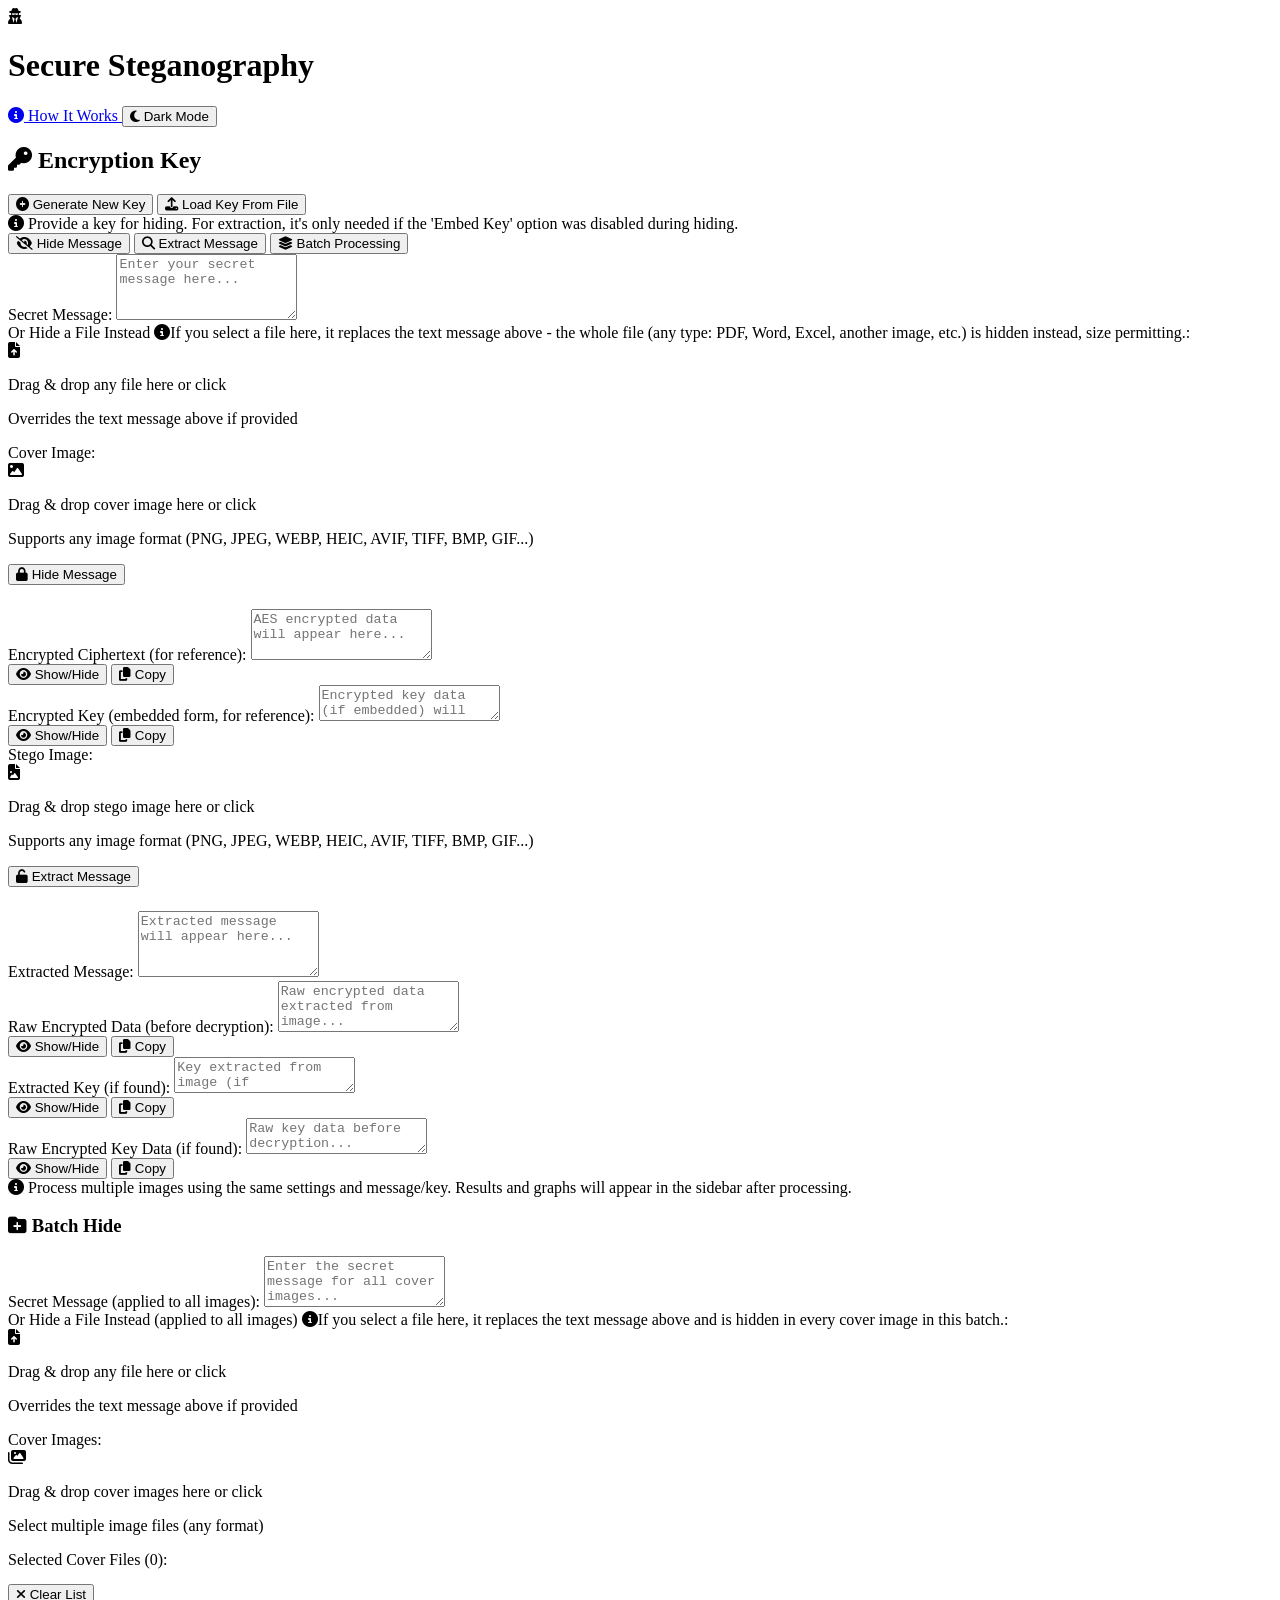
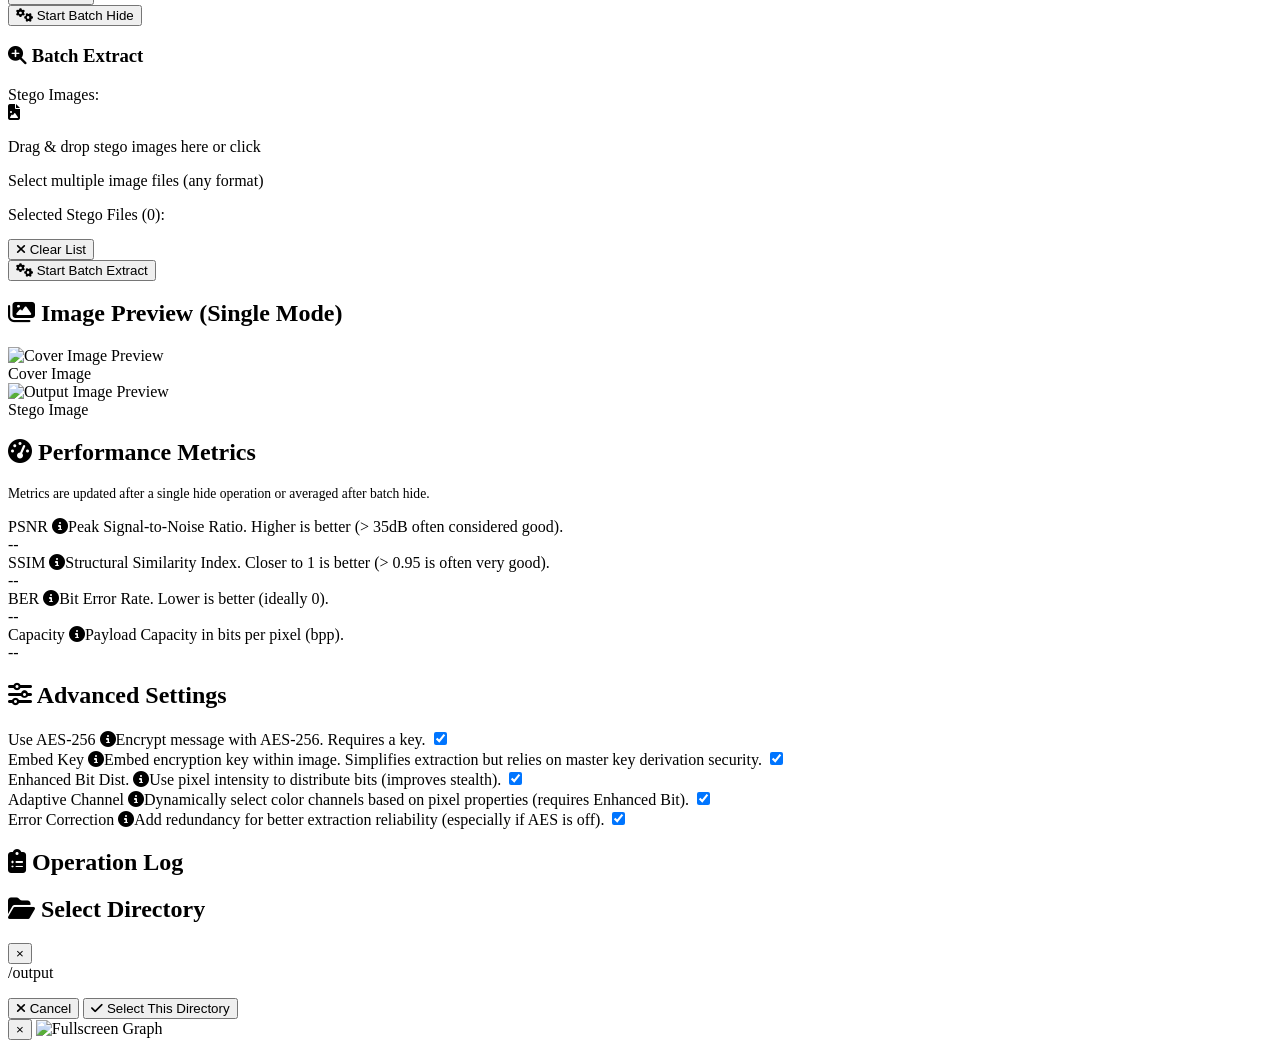
==== app/templates/index.html @ e8a730fd "Application Ready for Deployment" ====
<!DOCTYPE html>
<html lang="en">
<head>
  <meta charset="UTF-8">
  <meta name="viewport" content="width=device-width, initial-scale=1.0">
  <title>Enhanced Secure Message Steganography</title>
  <link href="https://cdnjs.cloudflare.com/ajax/libs/font-awesome/6.4.0/css/all.min.css" rel="stylesheet">
  <link rel="preconnect" href="https://fonts.googleapis.com">
  <link rel="preconnect" href="https://fonts.gstatic.com" crossorigin>
  <link href="https://fonts.googleapis.com/css2?family=Inter:wght@400;500;600;700&display=swap" rel="stylesheet">
  <link href="/static/css/styles.css" rel="stylesheet"> <!-- Link to the CSS file -->
</head>
<body>
  <div class="container">
    <header>
      <div class="logo">
        <i class="fas fa-user-secret logo-icon"></i>
        <h1>Secure Steganography</h1>
      </div>
      <div class="header-buttons">
        <a href="/explanation" class="info-button">
          <i class="fas fa-info-circle"></i>
          <span>How It Works</span>
        </a>
        <button class="theme-toggle" id="themeToggle">
          <i class="fas fa-moon"></i>
          <span>Dark Mode</span>
        </button>
      </div>
    </header>

    <main>
      <div class="main-content">

        <!-- Key Management Card -->
        <div class="card">
          <h2><i class="fas fa-key"></i> Encryption Key</h2>
          <div class="button-group">
            <button id="generateKey"><i class="fas fa-plus-circle"></i> Generate New Key</button>
            <button class="secondary" id="loadKey"><i class="fas fa-upload"></i> Load Key From File</button>
          </div>

          <div class="key-display-container" id="keyDisplayContainer" style="display: none;">
            <label for="currentKey">Current Key:</label>
            <div class="key-display-wrapper">
              <input type="password" id="currentKey" class="key-display" readonly>
              <button id="toggleKeyVisibility" class="small"><i class="fas fa-eye"></i></button>
            </div>
            <div class="key-actions">
              <button class="secondary small" id="copyKey"><i class="fas fa-copy"></i> Copy Key</button>
            </div>
          </div>

          <div id="keyStatus" style="margin-top: 0.8rem; font-size: 0.9rem; display: none;">
            <!-- Status updated by JS -->
            </div>

          <div class="info-callout">
            <i class="fas fa-info-circle"></i> Provide a key for hiding. For extraction, it's only needed if the 'Embed Key' option was disabled during hiding.
          </div>
        </div>

        <!-- Tabs Card -->
        <div class="card">
          <div class="tabs">
            <button class="tab-button active" data-tab="hideTabContent"><i class="fas fa-eye-slash"></i> Hide Message</button>
            <button class="tab-button" data-tab="extractTabContent"><i class="fas fa-search"></i> Extract Message</button>
            <button class="tab-button" data-tab="batchTabContent"><i class="fas fa-layer-group"></i> Batch Processing</button>
          </div>

          <!-- Hide Tab Content -->
          <div class="tab-content active" id="hideTabContent">
             <div class="form-group">
               <label for="message">Secret Message:</label>
               <textarea id="message" rows="4" placeholder="Enter your secret message here..."></textarea>
             </div>
             <div class="form-group">
                 <label>Or Hide a File Instead <span class="tooltip"><i class="fas fa-info-circle"></i><span class="tooltip-text">If you select a file here, it replaces the text message above - the whole file (any type: PDF, Word, Excel, another image, etc.) is hidden instead, size permitting.</span></span>:</label>
                 <div class="file-input-wrapper" id="payloadDropArea">
                     <i class="fas fa-file-upload"></i>
                     <p>Drag & drop any file here or click</p>
                     <p class="file-info">Overrides the text message above if provided</p>
                     <input type="file" id="payloadFileInput" style="display: none;">
                 </div>
                 <div id="payloadFileDisplay" class="file-display" style="display: none;">
                     <i class="fas fa-check-circle"></i><span id="payloadFilename"></span>
                     <button class="secondary small" id="clearPayloadFile" style="margin-left: auto;"><i class="fas fa-times"></i></button>
                 </div>
             </div>
             <div class="form-group">
                 <label>Cover Image:</label>
                 <div class="file-input-wrapper" id="coverDropArea">
                     <i class="fas fa-image"></i>
                     <p>Drag & drop cover image here or click</p>
                     <p class="file-info">Supports any image format (PNG, JPEG, WEBP, HEIC, AVIF, TIFF, BMP, GIF...)</p>
                     <input type="file" id="coverFileInput" accept="image/*" style="display: none;">
                 </div>
                 <div id="coverFileDisplay" class="file-display" style="display: none;">
                     <i class="fas fa-check-circle"></i><span id="coverFilename"></span>
                 </div>
             </div>
             <div class="form-group" style="display: none;">
                <label>Output Directory:</label>
                <div class="input-group">
                  <input type="text" id="outputPath" placeholder="Select directory to save stego image..." readonly>
                  <button class="secondary" id="browseOutput"><i class="fas fa-folder-open"></i> Browse</button>
                </div>
             </div>
             <button id="hideMessage"><i class="fas fa-lock"></i> Hide Message</button>
             <div class="progress-container" id="hideProgress" style="display: none;">
               <div class="progress-bar"><div class="progress" id="hideProgressBar"></div></div>
               <div class="progress-text" id="hideProgressText">0%</div>
             </div>
             <div class="form-group" style="margin-top: 1.5rem;">
                 <label for="encryptedMessage">Encrypted Ciphertext (for reference):</label>
                 <textarea id="encryptedMessage" rows="3" placeholder="AES encrypted data will appear here..." readonly></textarea>
                 <div class="textarea-actions">
                     <button class="secondary small" id="toggleEncryptedVisibility"><i class="fas fa-eye"></i> Show/Hide</button>
                     <button class="secondary small" id="copyEncrypted"><i class="fas fa-copy"></i> Copy</button>
                 </div>
             </div>
             <div class="form-group">
                 <label for="encryptedKey">Encrypted Key (embedded form, for reference):</label>
                 <textarea id="encryptedKey" rows="2" placeholder="Encrypted key data (if embedded) will appear here..." readonly></textarea>
                  <div class="textarea-actions">
                     <button class="secondary small" id="toggleEncryptedKeyVisibility"><i class="fas fa-eye"></i> Show/Hide</button>
                     <button class="secondary small" id="copyEncryptedKey"><i class="fas fa-copy"></i> Copy</button>
                 </div>
             </div>
          </div>

          <!-- Extract Tab Content -->
          <div class="tab-content" id="extractTabContent">
              <div class="form-group">
                 <label>Stego Image:</label>
                  <div class="file-input-wrapper" id="stegoDropArea">
                     <i class="fas fa-file-image"></i>
                     <p>Drag & drop stego image here or click</p>
                     <p class="file-info">Supports any image format (PNG, JPEG, WEBP, HEIC, AVIF, TIFF, BMP, GIF...)</p>
                      <input type="file" id="stegoFileInput" accept="image/*" style="display: none;">
                 </div>
                  <div id="stegoFileDisplay" class="file-display" style="display: none;">
                     <i class="fas fa-check-circle"></i><span id="stegoFilename"></span>
                 </div>
             </div>
             <button id="extractMessage"><i class="fas fa-unlock"></i> Extract Message</button>
             <div class="progress-container" id="extractProgress" style="display: none;">
               <div class="progress-bar"><div class="progress" id="extractProgressBar"></div></div>
               <div class="progress-text" id="extractProgressText">0%</div>
             </div>
             <div class="form-group" style="margin-top: 1.5rem;">
                 <label>Extracted Message:</label>
                 <textarea id="extractedText" rows="4" placeholder="Extracted message will appear here..." readonly></textarea>
             </div>
             <div class="form-group" id="extractedFileContainer" style="display: none;">
                 <label>Extracted File:</label>
                 <div class="file-display" style="display: flex;">
                     <i class="fas fa-file-alt"></i><span id="extractedFileInfo"></span>
                     <button class="secondary small" id="downloadExtractedFile" style="margin-left: auto;"><i class="fas fa-download"></i> Download</button>
                 </div>
             </div>
             <div class="form-group">
                 <label for="encryptedExtracted">Raw Encrypted Data (before decryption):</label>
                 <textarea id="encryptedExtracted" rows="3" placeholder="Raw encrypted data extracted from image..." readonly></textarea>
                  <div class="textarea-actions">
                     <button class="secondary small" id="toggleEncryptedExtractedVisibility"><i class="fas fa-eye"></i> Show/Hide</button>
                     <button class="secondary small" id="copyEncryptedExtracted"><i class="fas fa-copy"></i> Copy</button>
                 </div>
             </div>
             <div class="form-group">
                 <label for="extractedKey">Extracted Key (if found):</label>
                 <textarea id="extractedKey" rows="2" placeholder="Key extracted from image (if embedded)..." readonly></textarea>
                  <div class="textarea-actions">
                     <button class="secondary small" id="toggleExtractedKeyVisibility"><i class="fas fa-eye"></i> Show/Hide</button>
                     <button class="secondary small" id="copyExtractedKey"><i class="fas fa-copy"></i> Copy</button>
                 </div>
             </div>
              <div class="form-group">
                 <label for="rawEncryptedKey">Raw Encrypted Key Data (if found):</label>
                 <textarea id="rawEncryptedKey" rows="2" placeholder="Raw key data before decryption..." readonly></textarea>
                  <div class="textarea-actions">
                     <button class="secondary small" id="toggleRawKeyVisibility"><i class="fas fa-eye"></i> Show/Hide</button>
                     <button class="secondary small" id="copyRawKey"><i class="fas fa-copy"></i> Copy</button>
                 </div>
             </div>
          </div>

          <!-- Batch Processing Tab Content -->
          <div class="tab-content" id="batchTabContent">
            <div class="info-callout"><i class="fas fa-info-circle"></i> Process multiple images using the same settings and message/key. Results and graphs will appear in the sidebar after processing.</div>

            <div class="batch-section">
                <h3><i class="fas fa-folder-plus"></i> Batch Hide</h3>
                <div class="form-group">
                    <label for="batchMessage">Secret Message (applied to all images):</label>
                    <textarea id="batchMessage" rows="3" placeholder="Enter the secret message for all cover images..."></textarea>
                </div>
                <div class="form-group">
                    <label>Or Hide a File Instead (applied to all images) <span class="tooltip"><i class="fas fa-info-circle"></i><span class="tooltip-text">If you select a file here, it replaces the text message above and is hidden in every cover image in this batch.</span></span>:</label>
                    <div class="file-input-wrapper" id="batchPayloadDropArea">
                        <i class="fas fa-file-upload"></i>
                        <p>Drag & drop any file here or click</p>
                        <p class="file-info">Overrides the text message above if provided</p>
                        <input type="file" id="batchPayloadFileInput" style="display: none;">
                    </div>
                    <div id="batchPayloadFileDisplay" class="file-display" style="display: none;">
                        <i class="fas fa-check-circle"></i><span id="batchPayloadFilename"></span>
                        <button class="secondary small" id="clearBatchPayloadFile" style="margin-left: auto;"><i class="fas fa-times"></i></button>
                    </div>
                </div>
                <div class="form-group">
                    <label>Cover Images:</label>
                    <div class="file-input-wrapper" id="batchCoverDropArea">
                        <i class="fas fa-images"></i>
                        <p>Drag & drop cover images here or click</p>
                        <p class="file-info">Select multiple image files (any format)</p>
                        <input type="file" id="batchCoverInput" accept="image/*" multiple style="display: none;">
                    </div>
                    <label>Selected Cover Files (<span id="batchCoverFileCount">0</span>):</label>
                    <div class="file-list-container">
                        <ul id="batchCoverFileList"></ul>
                    </div>
                    <button class="secondary small" id="clearBatchCoverFiles" style="margin-top: -0.5rem;"><i class="fas fa-times"></i> Clear List</button>
                </div>
                 <div class="form-group" style="display: none;">
                   <label>Output Directory (for all generated images):</label>
                   <div class="input-group">
                     <input type="text" id="batchOutputPath" placeholder="Select directory to save stego images..." readonly>
                     <button class="secondary" id="batchBrowseOutput"><i class="fas fa-folder-open"></i> Browse</button>
                   </div>
                 </div>
                 <button id="startBatchHide"><i class="fas fa-cogs"></i> Start Batch Hide</button>

                 <div class="progress-container batch-progress-container" id="batchHideProgress" style="display: none;">
                   <div class="progress-bar"><div class="progress" id="batchHideProgressBar"></div></div>
                   <div class="progress-text" id="batchHideProgressText">Processing...</div>
                 </div>

                 <div class="batch-results-container" id="batchHideResultsContainer" style="display: none;">
                    <table class="batch-results-table">
                      <thead>
                        <tr>
                            <th>Filename</th>
                            <th>Status</th>
                            <th>Output Path</th>
                            <th>PSNR</th>
                            <th>SSIM</th>
                            <th>Capacity</th>
                            <th>BER</th>
                            <th>Msg</th>
                            <th>Key</th>
                            <th>EncMsg</th>
                            <th>EncKey</th>
                        </tr>
                    </thead>
                    <tbody id="batchHideResultsBody"></tbody>
                    </table>
                 </div>
            </div>

             <div class="batch-section">
                <h3><i class="fas fa-search-plus"></i> Batch Extract</h3>
                 <div class="form-group">
                    <label>Stego Images:</label>
                    <div class="file-input-wrapper" id="batchStegoDropArea">
                        <i class="fas fa-file-image"></i>
                        <p>Drag & drop stego images here or click</p>
                        <p class="file-info">Select multiple image files (any format)</p>
                         <input type="file" id="batchStegoInput" accept="image/*" multiple style="display: none;">
                    </div>
                     <label>Selected Stego Files (<span id="batchStegoFileCount">0</span>):</label>
                     <div class="file-list-container">
                         <ul id="batchStegoFileList"></ul>
                     </div>
                    <button class="secondary small" id="clearBatchStegoFiles" style="margin-top: -0.5rem;"><i class="fas fa-times"></i> Clear List</button>
                 </div>
                  <button id="startBatchExtract"><i class="fas fa-cogs"></i> Start Batch Extract</button>

                  <div class="progress-container batch-progress-container" id="batchExtractProgress" style="display: none;">
                    <div class="progress-bar"><div class="progress" id="batchExtractProgressBar"></div></div>
                    <div class="progress-text" id="batchExtractProgressText">Processing...</div>
                  </div>

                  <div class="batch-results-container" id="batchExtractResultsContainer" style="display: none;">
                     <table class="batch-results-table">
                      <thead>
                        <tr>
                            <th>Filename</th>
                            <th>Status</th>
                            <th>Extracted Msg</th>
                            <th>Extracted Key</th>
                            <th>Raw Enc. Msg</th>
                            <th>Raw Enc. Key</th>
                       </tr>
                    </thead>
                    <tbody id="batchExtractResultsBody"></tbody>
                     </table>
                  </div>
            </div>

          </div> <!-- End batchTabContent -->
        </div> <!-- End Tabs Card -->
      </div> <!-- End main-content -->

      <div class="sidebar">

        <!-- Preview Card -->
        <div class="card">
          <h2><i class="fas fa-images"></i> Image Preview (Single Mode)</h2>
          <div class="preview-container">
            <div class="preview-box">
              <img id="coverPreview" src="/api/placeholder/400/320" alt="Cover Image Preview">
              <div class="label">Cover Image</div>
            </div>
            <div class="preview-box">
              <img id="outputPreview" src="/api/placeholder/400/320" alt="Output Image Preview">
              <div class="label">Stego Image</div>
            </div>
          </div>
        </div>

        <!-- Performance Metrics Card -->
        <div class="card">
          <h2><i class="fas fa-tachometer-alt"></i> Performance Metrics</h2>
           <p style="font-size: 0.85rem; color: var(--medium-text); margin-bottom: 1rem;">Metrics are updated after a single hide operation or averaged after batch hide.</p>
          <div class="metrics">
            <div class="metric-card">
              <div class="metric-title">PSNR <span class="tooltip"><i class="fas fa-info-circle"></i><span class="tooltip-text">Peak Signal-to-Noise Ratio. Higher is better (> 35dB often considered good).</span></span></div>
              <div class="metric-value" id="psnrValue">--</div>
              <div class="metric-bar"><div class="metric-progress" id="psnrBar"></div></div>
            </div>
            <div class="metric-card">
              <div class="metric-title">SSIM <span class="tooltip"><i class="fas fa-info-circle"></i><span class="tooltip-text">Structural Similarity Index. Closer to 1 is better (> 0.95 is often very good).</span></span></div>
              <div class="metric-value" id="ssimValue">--</div>
              <div class="metric-bar"><div class="metric-progress" id="ssimBar"></div></div>
            </div>
            <div class="metric-card">
              <div class="metric-title">BER <span class="tooltip"><i class="fas fa-info-circle"></i><span class="tooltip-text">Bit Error Rate. Lower is better (ideally 0).</span></span></div>
              <div class="metric-value" id="berValue">--</div>
              <div class="metric-bar"><div class="metric-progress" id="berBar"></div></div>
            </div>
            <div class="metric-card">
              <div class="metric-title">Capacity <span class="tooltip"><i class="fas fa-info-circle"></i><span class="tooltip-text">Payload Capacity in bits per pixel (bpp).</span></span></div>
              <div class="metric-value" id="capacityValue">--</div>
              <div class="metric-bar"><div class="metric-progress" id="capacityBar"></div></div>
            </div>
          </div>
        </div> <!-- End Performance Metrics Card -->

        <!-- Batch Performance Graphs Card (Moved Here) -->
        <div class="card" id="batchGraphsCard" style="display: none;"> <!-- Initially hidden -->
           <h2><i class="fas fa-chart-area"></i> Batch Performance Analysis</h2>
           <div class="batch-graphs-content" id="batchGraphsContent">
              <div class="graph-slider-container" id="graphSliderContainer">
                  <!-- Initial Loading State -->
                  <div class="initial-loading-graphs">
                      <i class="fas fa-spinner fa-spin"></i> Generating graphs...
        </div>
                  <!-- Slider structure will be built here by JS -->
              </div>
           </div>
        </div> <!-- End Batch Performance Graphs Card -->

        <!-- Advanced Settings Card -->
        <div class="card">
          <h2><i class="fas fa-sliders-h"></i> Advanced Settings</h2>
          <div class="settings-grid">
             <div class="toggle-group">
                <span>Use AES-256 <span class="tooltip"><i class="fas fa-info-circle"></i><span class="tooltip-text">Encrypt message with AES-256. Requires a key.</span></span></span>
                <label class="toggle"><input type="checkbox" id="useAES" checked><span class="slider"></span></label>
            </div>
             <div class="toggle-group">
                <span>Embed Key <span class="tooltip"><i class="fas fa-info-circle"></i><span class="tooltip-text">Embed encryption key within image. Simplifies extraction but relies on master key derivation security.</span></span></span>
                <label class="toggle"><input type="checkbox" id="embedKey" checked><span class="slider"></span></label>
            </div>
             <div class="toggle-group">
                <span>Enhanced Bit Dist. <span class="tooltip"><i class="fas fa-info-circle"></i><span class="tooltip-text">Use pixel intensity to distribute bits (improves stealth).</span></span></span>
                <label class="toggle"><input type="checkbox" id="enhancedBit" checked><span class="slider"></span></label>
            </div>
             <div class="toggle-group">
                <span>Adaptive Channel <span class="tooltip"><i class="fas fa-info-circle"></i><span class="tooltip-text">Dynamically select color channels based on pixel properties (requires Enhanced Bit).</span></span></span>
                <label class="toggle"><input type="checkbox" id="adaptiveChannel" checked><span class="slider"></span></label>
            </div>
             <div class="toggle-group">
                <span>Error Correction <span class="tooltip"><i class="fas fa-info-circle"></i><span class="tooltip-text">Add redundancy for better extraction reliability (especially if AES is off).</span></span></span>
                <label class="toggle"><input type="checkbox" id="errorCorrection" checked><span class="slider"></span></label>
            </div>
          </div>
        </div>

        <!-- Log Card -->
        <div class="card">
          <h2><i class="fas fa-clipboard-list"></i> Operation Log</h2>
          <div class="log-container" id="logContainer">
            <!-- Log entries will be added here -->
            </div>
        </div>

      </div> <!-- End sidebar -->

      <!-- Removed the full-width graph card from here -->

    </main>
  </div> <!-- End container -->

  <div class="notification" id="notification"></div>

  <!-- Directory Browser Modal -->
  <div class="modal" id="directoryModal">
    <div class="modal-content">
      <div class="modal-header">
        <h2><i class="fas fa-folder-open"></i> <span id="modalTitle">Select Directory</span></h2>
        <button class="close-modal" id="closeModal">×</button>
      </div>
      <div class="directory-path" id="currentPath">/output</div>
      <ul class="directory-list" id="directoryList"></ul>
      <div class="modal-footer">
         <button class="secondary" id="cancelDirectorySelect"><i class="fas fa-times"></i> Cancel</button>
         <button id="selectDirectory"><i class="fas fa-check"></i> Select This Directory</button>
      </div>
    </div>
  </div>

  <div class="fullscreen-modal" id="fullscreenGraphModal">
    <button class="close-fullscreen-button" id="closeFullscreenGraph" aria-label="Close fullscreen graph">×</button>
    <img src="" alt="Fullscreen Graph" id="fullscreenGraphImage">
  </div>
  
<script src="/static/js/script.js"></script> <!-- Link to the JavaScript file -->

</body>
</html>
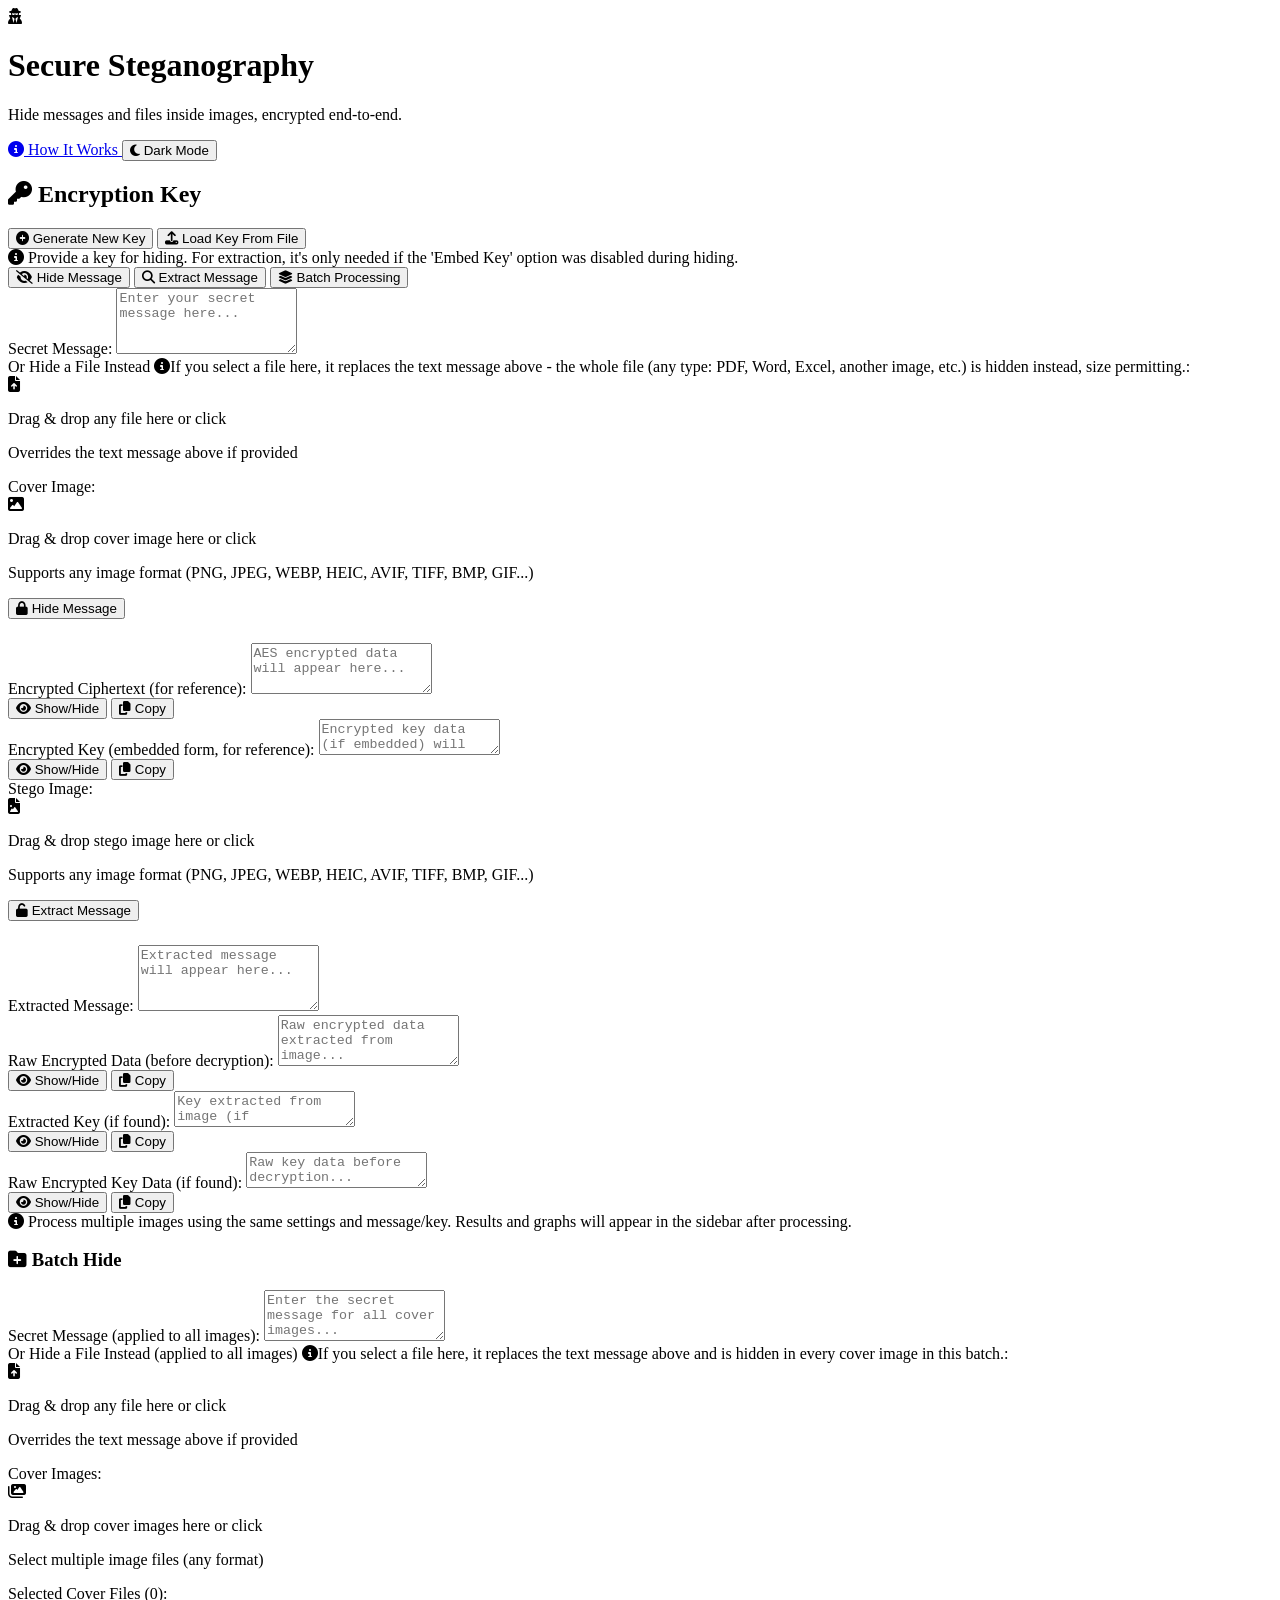
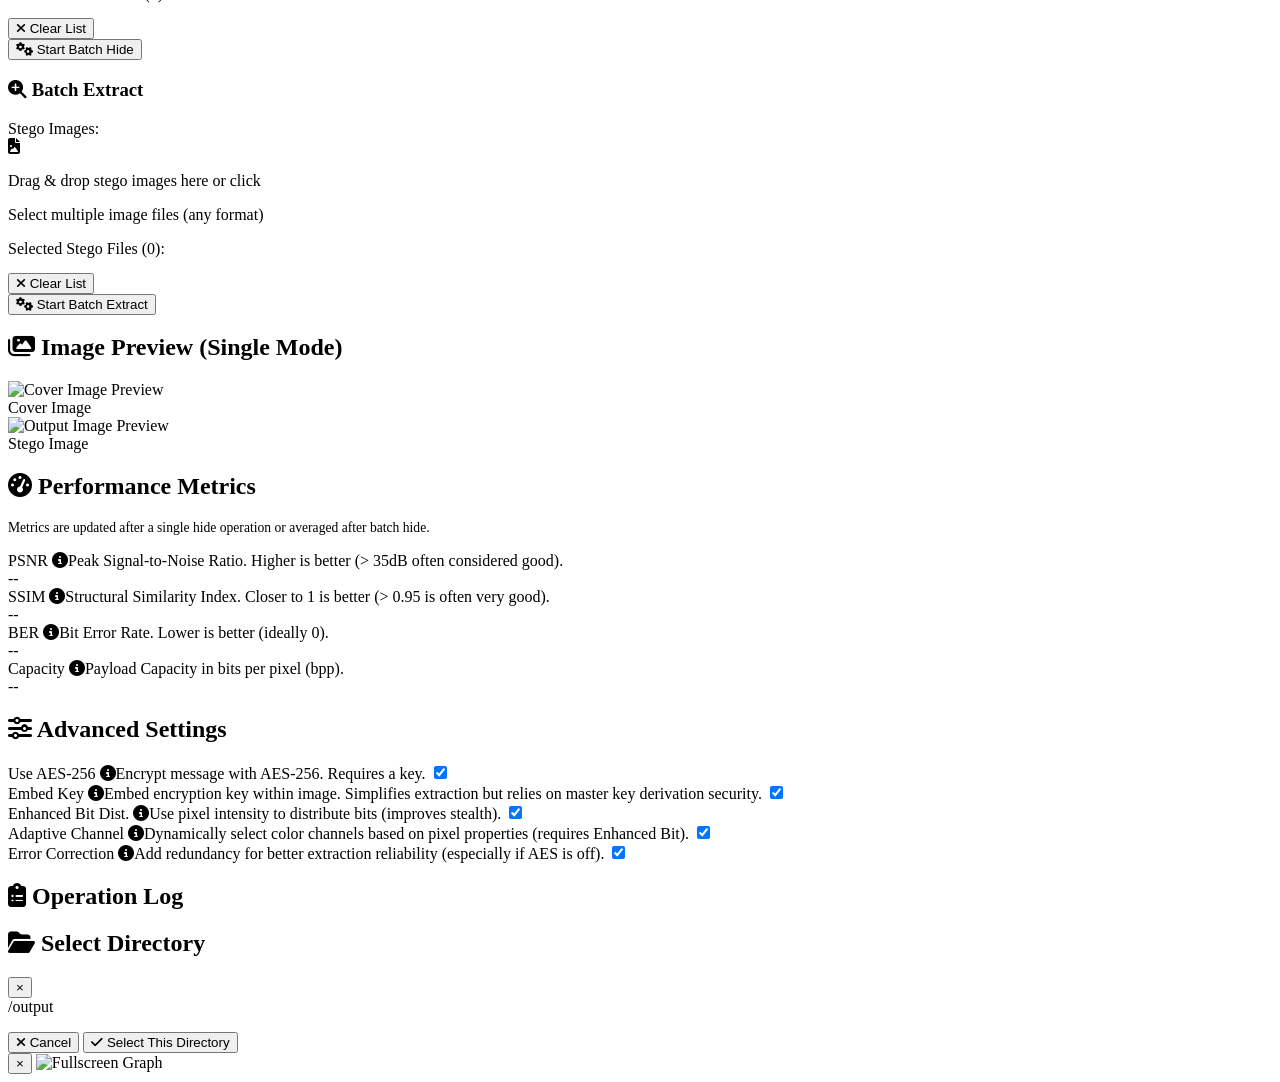
==== commit 9eaada94: "Sync: dependency reduction, file-payload feature, docs, UI redesign" ====
--- a/app/templates/index.html
+++ b/app/templates/index.html
@@ -7,7 +7,7 @@
   <link href="https://cdnjs.cloudflare.com/ajax/libs/font-awesome/6.4.0/css/all.min.css" rel="stylesheet">
   <link rel="preconnect" href="https://fonts.googleapis.com">
   <link rel="preconnect" href="https://fonts.gstatic.com" crossorigin>
-  <link href="https://fonts.googleapis.com/css2?family=Inter:wght@400;500;600;700&display=swap" rel="stylesheet">
+  <link href="https://fonts.googleapis.com/css2?family=Inter:wght@400;500;600;700&family=Fraunces:opsz,wght@9..144,400;9..144,500;9..144,600&display=swap" rel="stylesheet">
   <link href="/static/css/styles.css" rel="stylesheet"> <!-- Link to the CSS file -->
 </head>
 <body>
@@ -15,7 +15,10 @@
     <header>
       <div class="logo">
         <i class="fas fa-user-secret logo-icon"></i>
-        <h1>Secure Steganography</h1>
+        <div class="logo-text">
+          <h1>Secure Steganography</h1>
+          <p class="tagline">Hide messages and files inside images, encrypted end-to-end.</p>
+        </div>
       </div>
       <div class="header-buttons">
         <a href="/explanation" class="info-button">
@@ -33,7 +36,7 @@
       <div class="main-content">
 
         <!-- Key Management Card -->
-        <div class="card">
+        <div class="card setup-card">
           <h2><i class="fas fa-key"></i> Encryption Key</h2>
           <div class="button-group">
             <button id="generateKey"><i class="fas fa-plus-circle"></i> Generate New Key</button>
